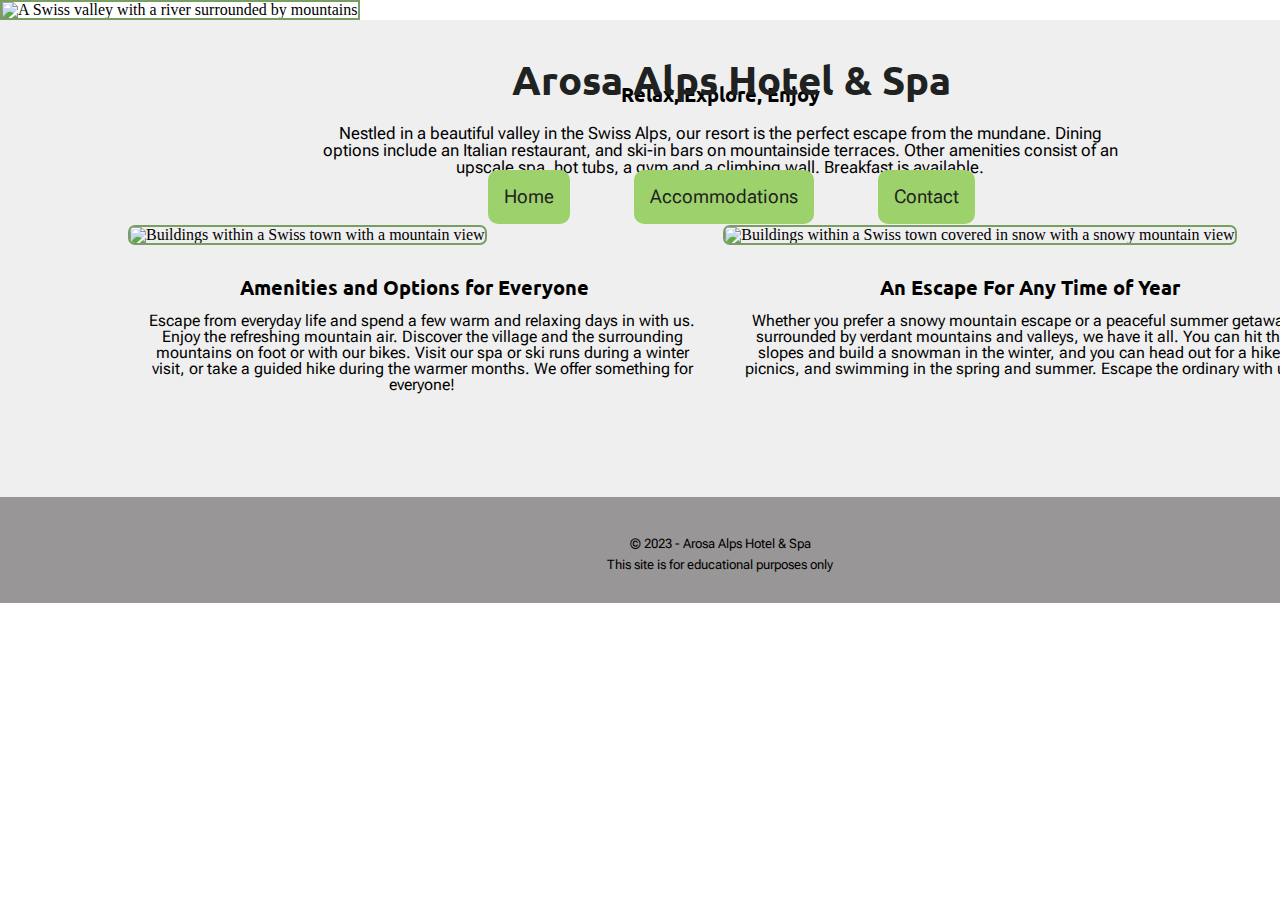
==== index.html @ 940017a4 "Added completed files" ====
<!DOCTYPE html>
<html lang="en">
    <head>
        <meta charset="UTF-8">
        <meta name="author" content="Olivia Parker">
        <meta name="description" content="Nestled in a beautiful valley in the Swiss Alps, our resort is the perfect escape to enjoy ski-in bars on the mountainside, a climbing wall, an upscale spa and more!">
        <title>Arosa Alps Hotel & Spa</title>

        <!-- FAVICON -->
        <link rel="shortcut icon" href="images/favicon.ico" type="image/x-icon">
        <link rel="icon" href="images/favicon.ico" type="image/x-icon">

        <!-- FONTS -->
        <link rel="preconnect" href="https://fonts.googleapis.com">
        <link rel="preconnect" href="https://fonts.gstatic.com" crossorigin>
        <link href="https://fonts.googleapis.com/css2?family=Bebas+Neue&family=Libre+Franklin:ital,wght@0,100..900;1,100..900&family=Seymour+One&family=Ubuntu:ital,wght@0,300;0,400;0,500;0,700;1,300;1,400;1,500;1,700&display=swap" rel="stylesheet">

        <link rel="preconnect" href="https://fonts.googleapis.com">
        <link rel="preconnect" href="https://fonts.gstatic.com" crossorigin>
        <link href="https://fonts.googleapis.com/css2?family=Roboto+Flex:opsz,wght@8..144,100..1000&family=Ubuntu:ital,wght@0,300;0,400;0,500;0,700;1,300;1,400;1,500;1,700&display=swap" rel="stylesheet">


        <link rel="stylesheet" href="styles.css">
    </head>

    <header>
        <img src="images/swiss-valley.jpg" alt="A Swiss valley with a river surrounded by mountains" height="560" width="1440">
        
        <h1><a href="#">Arosa Alps Hotel & Spa</a></h1>

        <nav>
            <ul>
                <li><a href="#">Home</a></li>
                <li><a href="#">Accommodations</a></li>
                <li><a href="contact.html">Contact</a></li>
            </ul>
        </nav>

    </header>

    <main>
        <h2>Relax, Explore, Enjoy</h2>
        <p>Nestled in a beautiful valley in the Swiss Alps, our resort is the perfect escape from the mundane. Dining options include an Italian restaurant, and ski-in bars on mountainside terraces. Other amenities consist of an upscale spa, hot tubs, a gym and a climbing wall. Breakfast is available.</p>

        <div id="info">
            <section id="content-1">
                <img src="images/swiss-chalet.jpg" alt="Buildings within a Swiss town with a mountain view" width="590" height="360">

                <h3>Amenities and Options for Everyone</h3>
                <p>Escape from everyday life and spend a few warm and relaxing days in with us. Enjoy the refreshing mountain air. Discover the village and the surrounding mountains on foot or with our bikes. Visit our spa or ski runs during a winter visit, or take a guided hike during the warmer months. We offer something for everyone!</p>
            </section>

            <section id="content-2">
                <img src="images/snowy-chalet.jpg" alt="Buildings within a Swiss town covered in snow with a snowy mountain view" width="590" height="360">

                <h3>An Escape For Any Time of Year</h3>
                <p>Whether you prefer a snowy mountain escape or a peaceful summer getaway surrounded by verdant mountains and valleys, we have it all. You can hit the slopes and build a snowman in the winter, and you can head out for a hike, picnics, and swimming in the spring and summer. Escape the ordinary with us!</p>
            </section>
        </div>
    </main>

    <footer>
        <p>&copy; 2023 - Arosa Alps Hotel & Spa</p>
        <p>This site is for educational purposes only</p>
    </footer>
</html>
---- styles.css ----
/* OBFUSCATED BY CSSOBFUSCATOR.COM at 2024/12/01 04:25:55 */
body,html{margin-left:0;}body,html{margin-bottom:0;}html,body{margin-right:0;}body,html{margin-top:0;}body,html{padding-left:0;}body,html{padding-bottom:0;}body,html{padding-right:0;}html,body{padding-top:0;}html{border-left-width:0;}html{border-bottom-width:0;}html{border-right-width:0;}html{border-top-width:0;}html{border-left-style:none;}html{border-bottom-style:none;}html{border-right-style:none;}html{border-top-style:none;}html{border-left-color:currentColor;}html{border-bottom-color:currentColor;}html{border-right-color:currentColor;}html{border-top-color:currentColor;}html{border-image:none;}html{font-size:100%;}html{font:inherit;}body,html{vertical-align:baseline;}#content-1 img{margin-left:8rem;}blockquote:before{content:"";}body{border-left-width:0;}body{border-bottom-width:0;}body{border-right-width:0;}body{border-top-width:0;}body{border-left-style:none;}body{border-bottom-style:none;}body{border-right-style:none;}body{border-top-style:none;}body{border-left-color:currentColor;}body{border-bottom-color:currentColor;}body{border-right-color:currentColor;}body{border-top-color:currentColor;}body{border-image:none;}#content-1 img{margin-bottom:1rem;}body{font-size:100%;}body{font:inherit;}div,span{margin-left:0;}span,div{margin-bottom:0;}applet,#content-1 img,span,div{margin-right:0;}div,span{margin-top:0;}div,span{padding-left:0;}span,div{padding-bottom:0;}div,span{padding-right:0;}span,div{padding-top:0;}div{border-left-width:0;}div{border-bottom-width:0;}blockquote:before{content:none;}div{border-right-width:0;}div{border-top-width:0;}div{border-left-style:none;}div{border-bottom-style:none;}div{border-right-style:none;}div{border-top-style:none;}div{border-left-color:currentColor;}div{border-bottom-color:currentColor;}div{border-right-color:currentColor;}div{border-top-color:currentColor;}div{border-image:none;}div{font-size:100%;}div{font:inherit;}span,div{vertical-align:baseline;}span{border-left-width:0;}span{border-bottom-width:0;}span{border-right-width:0;}[class~=required]::after{content:" * ";}span{border-top-width:0;}span{border-left-style:none;}span{border-bottom-style:none;}span{border-right-style:none;}blockquote:after{content:"";}span{border-top-style:none;}span{border-left-color:currentColor;}span{border-bottom-color:currentColor;}span{border-right-color:currentColor;}span{border-top-color:currentColor;}span{border-image:none;}span{font-size:100%;}blockquote:after{content:none;}span{font:inherit;}applet,input[type="radio"],iframe,object{margin-left:0;}applet,object{margin-bottom:0;}applet,object{margin-top:0;}applet,object{padding-left:0;}applet,object{padding-bottom:0;}[class~=required]::after{color:red;}[class~=required]::after{font-size:.166666667in;}object,applet{padding-right:0;}applet,object{padding-top:0;}applet{border-left-width:0;}applet{border-bottom-width:0;}applet{border-right-width:0;}applet{border-top-width:0;}applet{border-left-style:none;}applet{border-bottom-style:none;}applet{border-right-style:none;}applet{border-top-style:none;}applet{border-left-color:currentColor;}applet{border-bottom-color:currentColor;}applet{border-right-color:currentColor;}applet{border-top-color:currentColor;}applet{border-image:none;}applet{font-size:100%;}applet{font:inherit;}input:focus{background-color:var(--lt-yellow);}applet,object{vertical-align:baseline;}iframe,object{margin-right:0;}object{border-left-width:0;}object{border-bottom-width:0;}object{border-right-width:0;}object{border-top-width:0;}object{border-left-style:none;}object{border-bottom-style:none;}object{border-right-style:none;}object{border-top-style:none;}object{border-left-color:currentColor;}object{border-bottom-color:currentColor;}object{border-right-color:currentColor;}object{border-top-color:currentColor;}object{border-image:none;}object{font-size:100%;}object{font:inherit;}#info{display:grid;}h1,iframe{margin-bottom:0;}h1,iframe{margin-top:0;}input[type="radio"]{margin-bottom:2rem;}h1,iframe{padding-left:0;}h1,iframe{padding-bottom:0;}#content-1 img{margin-top:3rem;}h1,iframe{padding-right:0;}iframe,h1{padding-top:0;}iframe{border-left-width:0;}iframe{border-bottom-width:0;}iframe{border-right-width:0;}iframe{border-top-width:0;}nav li a{font-family:var(--font-reg);}iframe{border-left-style:none;}iframe{border-bottom-style:none;}iframe{border-right-style:none;}iframe{border-top-style:none;}iframe{border-left-color:currentColor;}iframe{border-bottom-color:currentColor;}iframe{border-right-color:currentColor;}#content-1 img{border-radius:.4375pc;}iframe{border-top-color:currentColor;}iframe{border-image:none;}iframe{font-size:100%;}iframe{font:inherit;}h1,iframe{vertical-align:baseline;}h1,h2{margin-left:0;}q:before{content:"";}h2,input[type="radio"],h3,h1{margin-right:0;}h1{border-left-width:0;}h1{border-bottom-width:0;}:root{--lt-green:#9cd16b;}h1{border-right-width:0;}h1{border-top-width:0;}h1{border-left-style:none;}h1{border-bottom-style:none;}h1{border-right-style:none;}h1{border-top-style:none;}h1{border-left-color:currentColor;}h1{border-bottom-color:currentColor;}h1{border-right-color:currentColor;}h1{border-top-color:currentColor;}h1{border-image:none;}h1{font-size:100%;}h1{font:inherit;}q:before{content:none;}h3,h2{margin-bottom:0;}h3,h2{margin-top:0;}h2,h3{padding-left:0;}h2,h3{padding-bottom:0;}h2,h3{padding-right:0;}h2,h3{padding-top:0;}h2{border-left-width:0;}h2{border-bottom-width:0;}h2{border-right-width:0;}h2{border-top-width:0;}h2{border-left-style:none;}q:after{content:"";}h2{border-bottom-style:none;}h2{border-right-style:none;}:root{--dk-green:#789e62;}h2{border-top-style:none;}h2{border-left-color:currentColor;}h2{border-bottom-color:currentColor;}h2{border-right-color:currentColor;}h2{border-top-color:currentColor;}input[type="radio"]{margin-top:.8rem;}#content-1 h3{font-family:var(--font-title);}h2{border-image:none;}#content-1 h3{margin-left:6.6rem;}h2{font-size:100%;}h2{font:inherit;}h3,h2{vertical-align:baseline;}h3,h4{margin-left:0;}h3{border-left-width:0;}h3{border-bottom-width:0;}h3{border-right-width:0;}h3{border-top-width:0;}#content-1 h3{margin-bottom:1rem;}h3{border-left-style:none;}h3{border-bottom-style:none;}h3{border-right-style:none;}h3{border-top-style:none;}h3{border-left-color:currentColor;}h3{border-bottom-color:currentColor;}h3{border-right-color:currentColor;}h3{border-top-color:currentColor;}h3{border-image:none;}h3{font-size:100%;}input[type="radio"]{position:relative;}h3{font:inherit;}h5,h4{margin-bottom:0;}h4,#content-1 h3,h5,h6{margin-right:0;}h4,h5{margin-top:0;}h5,h4{padding-left:0;}h4,h5{padding-bottom:0;}h5,h4{padding-right:0;}h4,h5{padding-top:0;}input[type="submit"]:hover{background-color:var(--dk-green);}h4{border-left-width:0;}h4{border-bottom-width:0;}h4{border-right-width:0;}h4{border-top-width:0;}h4{border-left-style:none;}h4{border-bottom-style:none;}h4{border-right-style:none;}h4{border-top-style:none;}h4{border-left-color:currentColor;}h4{border-bottom-color:currentColor;}h4{border-right-color:currentColor;}h4{border-top-color:currentColor;}h4{border-image:none;}h4{font-size:100%;}h4{font:inherit;}h5,h4{vertical-align:baseline;}h6,h5{margin-left:0;}h5{border-left-width:0;}h5{border-bottom-width:0;}h5{border-right-width:0;}h5{border-top-width:0;}h5{border-left-style:none;}h5{border-bottom-style:none;}h5{border-right-style:none;}h5{border-top-style:none;}h5{border-left-color:currentColor;}h5{border-bottom-color:currentColor;}h5{border-right-color:currentColor;}h5{border-top-color:currentColor;}h5{border-image:none;}h5{font-size:100%;}h5{font:inherit;}h6,p{margin-bottom:0;}p,h6{margin-top:0;}p,h6{padding-left:0;}input[type="radio"]{left:-6.5rem;}p,h6{padding-bottom:0;}q:after{content:none;}h6,p{padding-right:0;}p,h6{padding-top:0;}h6{border-left-width:0;}h6{border-bottom-width:0;}h6{border-right-width:0;}h6{border-top-width:0;}h6{border-left-style:none;}h6{border-bottom-style:none;}h6{border-right-style:none;}h6{border-top-style:none;}h6{border-left-color:currentColor;}h6{border-bottom-color:currentColor;}h6{border-right-color:currentColor;}h6{border-top-color:currentColor;}h6{border-image:none;}h6{font-size:100%;}h6{font:inherit;}h1 a{text-decoration:none;}h6,p{vertical-align:baseline;}blockquote,p{margin-left:0;}p,blockquote{margin-right:0;}p{border-left-width:0;}p{border-bottom-width:0;}p{border-right-width:0;}p{border-top-width:0;}p{border-left-style:none;}p{border-bottom-style:none;}p{border-right-style:none;}p{border-top-style:none;}p{border-left-color:currentColor;}p{border-bottom-color:currentColor;}h1 a{color:var(--black);}p{border-right-color:currentColor;}p{border-top-color:currentColor;}p{border-image:none;}p{font-size:100%;}:root{--dk-gray:#989696;}p{font:inherit;}pre,blockquote{margin-bottom:0;}input[type="radio"]{top:.5rem;}pre,blockquote{margin-top:0;}blockquote,pre{padding-left:0;}pre,blockquote{padding-bottom:0;}blockquote,pre{padding-right:0;}blockquote,pre{padding-top:0;}blockquote{border-left-width:0;}blockquote{border-bottom-width:0;}blockquote{border-right-width:0;}blockquote{border-top-width:0;}blockquote{border-left-style:none;}#content-1 h3{margin-top:1rem;}blockquote{border-bottom-style:none;}blockquote{border-right-style:none;}blockquote{border-top-style:none;}blockquote{border-left-color:currentColor;}blockquote{border-bottom-color:currentColor;}blockquote{border-right-color:currentColor;}blockquote{border-top-color:currentColor;}nav ul{position:absolute;}blockquote{border-image:none;}blockquote{font-size:100%;}blockquote{font:inherit;}pre,blockquote{vertical-align:baseline;}a,pre{margin-left:0;}a,pre{margin-right:0;}nav li a:hover{background-color:var(--dk-green);}nav li a{text-decoration:none;}pre{border-left-width:0;}pre{border-bottom-width:0;}pre{border-right-width:0;}pre{border-top-width:0;}pre{border-left-style:none;}pre{border-bottom-style:none;}pre{border-right-style:none;}pre{border-top-style:none;}pre{border-left-color:currentColor;}pre{border-bottom-color:currentColor;}pre{border-right-color:currentColor;}nav li a:hover{color:var(--lt-yellow);}pre{border-top-color:currentColor;}pre{border-image:none;}pre{font-size:100%;}pre{font:inherit;}abbr,a{margin-bottom:0;}abbr,a{margin-top:0;}abbr,a{padding-left:0;}abbr,a{padding-bottom:0;}a,abbr{padding-right:0;}abbr,a{padding-top:0;}a{border-left-width:0;}a{border-bottom-width:0;}a{border-right-width:0;}a{border-top-width:0;}a{border-left-style:none;}a{border-bottom-style:none;}a{border-right-style:none;}a{border-top-style:none;}a{border-left-color:currentColor;}a{border-bottom-color:currentColor;}nav ul{top:20%;}a{border-right-color:currentColor;}a{border-top-color:currentColor;}a{border-image:none;}a{font-size:100%;}#content-1 h3{font-size:.208333333in;}nav li a{font-size:.194444444in;}a{font:inherit;}#content-1 h3{font-weight:bold;}a,abbr{vertical-align:baseline;}abbr,acronym{margin-left:0;}abbr,acronym{margin-right:0;}abbr{border-left-width:0;}abbr{border-bottom-width:0;}abbr{border-right-width:0;}abbr{border-top-width:0;}abbr{border-left-style:none;}abbr{border-bottom-style:none;}abbr{border-right-style:none;}abbr{border-top-style:none;}abbr{border-left-color:currentColor;}abbr{border-bottom-color:currentColor;}abbr{border-right-color:currentColor;}abbr{border-top-color:currentColor;}abbr{border-image:none;}abbr{font-size:100%;}#content-1 h3{text-align:center;}abbr{font:inherit;}#info{grid-template-columns:auto auto;}input[type="radio"]{width:.3125in;}address,acronym{margin-bottom:0;}address,acronym{margin-top:0;}address,acronym{padding-left:0;}acronym,address{padding-bottom:0;}address,acronym{padding-right:0;}acronym,address{padding-top:0;}acronym{border-left-width:0;}acronym{border-bottom-width:0;}acronym{border-right-width:0;}acronym{border-top-width:0;}acronym{border-left-style:none;}acronym{border-bottom-style:none;}acronym{border-right-style:none;}acronym{border-top-style:none;}nav ul{list-style:none;}acronym{border-left-color:currentColor;}acronym{border-bottom-color:currentColor;}acronym{border-right-color:currentColor;}acronym{border-top-color:currentColor;}h1 a:hover{color:var(--dk-green);}nav ul{display:flex;}acronym{border-image:none;}acronym{font-size:100%;}acronym{font:inherit;}acronym,address{vertical-align:baseline;}address,big{margin-left:0;}address,big{margin-right:0;}address{border-left-width:0;}address{border-bottom-width:0;}input[type="radio"]{height:22.5pt;}address{border-right-width:0;}nav li a:hover{border-radius:.104166667in;}address{border-top-width:0;}address{border-left-style:none;}address{border-bottom-style:none;}address{border-right-style:none;}address{border-top-style:none;}address{border-left-color:currentColor;}:root{--black:#202221;}address{border-bottom-color:currentColor;}nav ul{margin-left:30.5rem;}address{border-right-color:currentColor;}address{border-top-color:currentColor;}address{border-image:none;}address{font-size:100%;}address{font:inherit;}cite,big{margin-bottom:0;}#content-1 p{font-family:var(--font-reg);}big,cite{margin-top:0;}big,cite{padding-left:0;}cite,big{padding-bottom:0;}big,cite{padding-right:0;}cite,big{padding-top:0;}big{border-left-width:0;}big{border-bottom-width:0;}big{border-right-width:0;}big{border-top-width:0;}big{border-left-style:none;}big{border-bottom-style:none;}big{border-right-style:none;}big{border-top-style:none;}big{border-left-color:currentColor;}big{border-bottom-color:currentColor;}big{border-right-color:currentColor;}:root{--lt-yellow:#efefef;}big{border-top-color:currentColor;}big{border-image:none;}big{font-size:100%;}big{font:inherit;}cite,big{vertical-align:baseline;}cite,code{margin-left:0;}cite,code{margin-right:0;}input[type="submit"]:hover{border-left-width:1.875pt;}cite{border-left-width:0;}nav li a:hover{padding-left:1rem;}cite{border-bottom-width:0;}cite{border-right-width:0;}cite{border-top-width:0;}cite{border-left-style:none;}cite{border-bottom-style:none;}cite{border-right-style:none;}cite{border-top-style:none;}#content-1 p{align-content:center;}cite{border-left-color:currentColor;}cite{border-bottom-color:currentColor;}cite{border-right-color:currentColor;}cite{border-top-color:currentColor;}cite{border-image:none;}cite{font-size:100%;}cite{font:inherit;}code,del{margin-bottom:0;}label [name="contact-method"]{margin-left:2rem;}code,del{margin-top:0;}del,code{padding-left:0;}del,code{padding-bottom:0;}del,code{padding-right:0;}code,del{padding-top:0;}code{border-left-width:0;}code{border-bottom-width:0;}code{border-right-width:0;}code{border-top-width:0;}nav li a:hover{padding-bottom:1rem;}code{border-left-style:none;}code{border-bottom-style:none;}code{border-right-style:none;}code{border-top-style:none;}code{border-left-color:currentColor;}code{border-bottom-color:currentColor;}code{border-right-color:currentColor;}code{border-top-color:currentColor;}code{border-image:none;}nav ul{margin-bottom:2rem;}code{font-size:100%;}code{font:inherit;}code,del{vertical-align:baseline;}del,dfn{margin-left:0;}nav ul{margin-right:2rem;}dfn,del{margin-right:0;}nav ul{margin-top:.5rem;}del{border-left-width:0;}del{border-bottom-width:0;}:root{--dk-purple:#9182ac;}del{border-right-width:0;}del{border-top-width:0;}del{border-left-style:none;}del{border-bottom-style:none;}del{border-right-style:none;}del{border-top-style:none;}del{border-left-color:currentColor;}del{border-bottom-color:currentColor;}del{border-right-color:currentColor;}del{border-top-color:currentColor;}del{border-image:none;}del{font-size:100%;}del{font:inherit;}dfn,em{margin-bottom:0;}dfn,em{margin-top:0;}em,dfn{padding-left:0;}dfn,em{padding-bottom:0;}dfn,em{padding-right:0;}dfn,em{padding-top:0;}dfn{border-left-width:0;}dfn{border-bottom-width:0;}dfn{border-right-width:0;}dfn{border-top-width:0;}dfn{border-left-style:none;}nav li a{color:var(--black);}dfn{border-bottom-style:none;}input[type="submit"]:hover{border-bottom-width:1.875pt;}dfn{border-right-style:none;}dfn{border-top-style:none;}dfn{border-left-color:currentColor;}dfn{border-bottom-color:currentColor;}dfn{border-right-color:currentColor;}dfn{border-top-color:currentColor;}dfn{border-image:none;}nav ul{gap:4rem;}dfn{font-size:100%;}dfn{font:inherit;}label [name="contact-method"]{margin-bottom:2rem;}em,dfn{vertical-align:baseline;}em,img{margin-left:0;}img,#content-1 p,em,ins{margin-right:0;}nav ul{text-align:center;}input[type="submit"]:hover{border-right-width:1.875pt;}em{border-left-width:0;}em{border-bottom-width:0;}em{border-right-width:0;}em{border-top-width:0;}em{border-left-style:none;}em{border-bottom-style:none;}em{border-right-style:none;}#content-1 p{margin-left:7.6rem;}em{border-top-style:none;}em{border-left-color:currentColor;}em{border-bottom-color:currentColor;}em{border-right-color:currentColor;}#content-1 p{margin-bottom:6.5rem;}em{border-top-color:currentColor;}em{border-image:none;}em{font-size:100%;}em{font:inherit;}nav ul{justify-content:center;}img,ins{margin-bottom:0;}#content-1 p,img,ins,kbd{margin-top:0;}img,ins{padding-left:0;}img,ins{padding-bottom:0;}img,ins{padding-right:0;}img,ins{padding-top:0;}img{border-left-width:0;}img{border-bottom-width:0;}nav li a{background-color:var(--lt-green);}img{border-right-width:0;}img{border-top-width:0;}img{border-left-style:none;}img{border-bottom-style:none;}img{border-right-style:none;}img{border-top-style:none;}img{border-left-color:currentColor;}img{border-bottom-color:currentColor;}img{border-right-color:currentColor;}img{border-top-color:currentColor;}img{border-image:none;}img{font-size:100%;}img{font:inherit;}input[type="submit"]:hover{border-top-width:1.875pt;}img,ins{vertical-align:baseline;}ins,kbd{margin-left:0;}:root{--white:#fff;}label [name="contact-method"]{margin-right:2rem;}:root{--font-title:"Ubuntu",sans-serif,futura;}ins{border-left-width:0;}ins{border-bottom-width:0;}ins{border-right-width:0;}ins{border-top-width:0;}ins{border-left-style:none;}ins{border-bottom-style:none;}ins{border-right-style:none;}ins{border-top-style:none;}ins{border-left-color:currentColor;}label [name="contact-method"]{margin-top:2rem;}ins{border-bottom-color:currentColor;}ins{border-right-color:currentColor;}ins{border-top-color:currentColor;}ins{border-image:none;}ins{font-size:100%;}ins{font:inherit;}kbd,q{margin-bottom:0;}q,kbd{margin-right:0;}kbd,q{padding-left:0;}q,s,#content-1 p,kbd{padding-bottom:0;}kbd,q{padding-right:0;}s,q,#content-1 p,kbd{padding-top:0;}kbd{border-left-width:0;}kbd{border-bottom-width:0;}kbd{border-right-width:0;}kbd{border-top-width:0;}kbd{border-left-style:none;}nav li a{border-radius:.625pc;}kbd{border-bottom-style:none;}kbd{border-right-style:none;}kbd{border-top-style:none;}kbd{border-left-color:currentColor;}#content-1 p{padding-left:1rem;}kbd{border-bottom-color:currentColor;}kbd{border-right-color:currentColor;}kbd{border-top-color:currentColor;}kbd{border-image:none;}kbd{font-size:100%;}kbd{font:inherit;}q,kbd{vertical-align:baseline;}s,samp,q,#content-2 img{margin-left:0;}#content-1 p,nav li a:hover{padding-right:1rem;}q,s{margin-top:0;}q{border-left-width:0;}q{border-bottom-width:0;}q{border-right-width:0;}q{border-top-width:0;}#info{grid-template-rows:auto auto auto;}q{border-left-style:none;}q{border-bottom-style:none;}q{border-right-style:none;}q{border-top-style:none;}q{border-left-color:currentColor;}q{border-bottom-color:currentColor;}q{border-right-color:currentColor;}q{border-top-color:currentColor;}#content-1 p{font-size:.166666667in;}q{border-image:none;}q{font-size:100%;}q{font:inherit;}samp,s{margin-bottom:0;}s,samp{margin-right:0;}input[type="submit"]:hover{border-left-style:solid;}s,samp{padding-left:0;}samp,s{padding-right:0;}#content-2 img{margin-bottom:1rem;}s{border-left-width:0;}s{border-bottom-width:0;}footer p{font-family:var(--font-reg);}s{border-right-width:0;}s{border-top-width:0;}s{border-left-style:none;}s{border-bottom-style:none;}s{border-right-style:none;}s{border-top-style:none;}s{border-left-color:currentColor;}s{border-bottom-color:currentColor;}s{border-right-color:currentColor;}s{border-top-color:currentColor;}s{border-image:none;}s{font-size:100%;}s{font:inherit;}samp,s{vertical-align:baseline;}input[type="submit"]:hover{border-bottom-style:solid;}:root{--font-reg:"Roboto Flex",sans-serif,arial;}small,samp{margin-top:0;}small,samp{padding-bottom:0;}footer p{font-size:.138888889in;}small,samp{padding-top:0;}samp{border-left-width:0;}samp{border-bottom-width:0;}samp{border-right-width:0;}samp{border-top-width:0;}samp{border-left-style:none;}samp{border-bottom-style:none;}samp{border-right-style:none;}samp{border-top-style:none;}samp{border-left-color:currentColor;}samp{border-bottom-color:currentColor;}footer p{margin-top:.5rem;}form label,small,strong,strike{margin-left:0;}samp{border-right-color:currentColor;}samp{border-top-color:currentColor;}samp{border-image:none;}samp{font-size:100%;}samp{font:inherit;}#content-2 img{margin-right:6.5rem;}form label{margin-bottom:-1rem;}small,strike{margin-bottom:0;}small,strike{margin-right:0;}#content-2 img{margin-top:3rem;}small,strike{padding-left:0;}strike,small{padding-right:0;}small{border-left-width:0;}small{border-bottom-width:0;}small{border-right-width:0;}small{border-top-width:0;}small{border-left-style:none;}small{border-bottom-style:none;}small{border-right-style:none;}small{border-top-style:none;}small{border-left-color:currentColor;}small{border-bottom-color:currentColor;}small{border-right-color:currentColor;}small{border-top-color:currentColor;}small{border-image:none;}small{font-size:100%;}small{font:inherit;}strike,small{vertical-align:baseline;}strong,strike{margin-top:0;}strong,strike{padding-bottom:0;}strong,strike{padding-top:0;}[class~=ubuntu-light]{font-family:"Ubuntu",sans-serif;}strike{border-left-width:0;}strike{border-bottom-width:0;}strike{border-right-width:0;}#content-2 img{border-radius:7px;}strike{border-top-width:0;}strike{border-left-style:none;}strike{border-bottom-style:none;}strike{border-right-style:none;}strike{border-top-style:none;}strike{border-left-color:currentColor;}strike{border-bottom-color:currentColor;}strike{border-right-color:currentColor;}nav li a{padding-left:1rem;}strike{border-top-color:currentColor;}strike{border-image:none;}strike{font-size:100%;}strike{font:inherit;}strong,sub{margin-bottom:0;}strong,sup,form label,sub{margin-right:0;}sub,strong{padding-left:0;}strong,sub{padding-right:0;}nav li a{padding-bottom:1rem;}strong{border-left-width:0;}strong{border-bottom-width:0;}strong{border-right-width:0;}strong{border-top-width:0;}strong{border-left-style:none;}strong{border-bottom-style:none;}#content-2 h3{font-family:var(--font-title);}input[id="comments"]{padding-bottom:3.5rem;}strong{border-right-style:none;}strong{border-top-style:none;}strong{border-left-color:currentColor;}strong{border-bottom-color:currentColor;}strong{border-right-color:currentColor;}strong{border-top-color:currentColor;}strong{border-image:none;}strong{font-size:100%;}strong{font:inherit;}sub,strong{vertical-align:baseline;}sub,tt,sup,#content-2 h3{margin-left:0;}sub,sup{margin-top:0;}sup,sub{padding-bottom:0;}sup,sub{padding-top:0;}sub{border-left-width:0;}sub{border-bottom-width:0;}sub{border-right-width:0;}sub{border-top-width:0;}sub{border-left-style:none;}sub{border-bottom-style:none;}sub{border-right-style:none;}sub{border-top-style:none;}sub{border-left-color:currentColor;}sub{border-bottom-color:currentColor;}sub{border-right-color:currentColor;}sub{border-top-color:currentColor;}sub{border-image:none;}sub{font-size:100%;}form label{margin-top:.5rem;}sub{font:inherit;}input[type="submit"]{padding-left:1.3rem;}input[type="submit"]:hover{border-right-style:solid;}input[type="submit"]{padding-bottom:1.3rem;}sup,tt{margin-bottom:0;}[class~=ubuntu-light]{font-weight:300;}tt,sup{padding-left:0;}#content-2 h3{margin-bottom:1rem;}tt,sup{padding-right:0;}sup{border-left-width:0;}sup{border-bottom-width:0;}sup{border-right-width:0;}sup{border-top-width:0;}sup{border-left-style:none;}sup{border-bottom-style:none;}sup{border-right-style:none;}sup{border-top-style:none;}sup{border-left-color:currentColor;}input[type="submit"]{padding-right:1.3rem;}sup{border-bottom-color:currentColor;}sup{border-right-color:currentColor;}sup{border-top-color:currentColor;}sup{border-image:none;}#content-2 h3{margin-right:6.5rem;}sup{font-size:100%;}sup{font:inherit;}sup,tt{vertical-align:baseline;}#content-2 h3{margin-top:1rem;}var,tt{margin-right:0;}var,tt{margin-top:0;}var,tt{padding-bottom:0;}tt,var{padding-top:0;}tt{border-left-width:0;}tt{border-bottom-width:0;}tt{border-right-width:0;}tt{border-top-width:0;}tt{border-left-style:none;}tt{border-bottom-style:none;}tt{border-right-style:none;}tt{border-top-style:none;}tt{border-left-color:currentColor;}tt{border-bottom-color:currentColor;}tt{border-right-color:currentColor;}tt{border-top-color:currentColor;}tt{border-image:none;}tt{font-size:100%;}tt{font:inherit;}input[type="submit"]{padding-top:1.3rem;}[class~=ubuntu-light]{font-style:normal;}b,var{margin-left:0;}var,b{margin-bottom:0;}b,var{padding-left:0;}var,b{padding-right:0;}var{border-left-width:0;}var{border-bottom-width:0;}var{border-right-width:0;}var{border-top-width:0;}var{border-left-style:none;}var{border-bottom-style:none;}var{border-right-style:none;}input[type="submit"]:hover{border-top-style:solid;}var{border-top-style:none;}var{border-left-color:currentColor;}var{border-bottom-color:currentColor;}var{border-right-color:currentColor;}var{border-top-color:currentColor;}var{border-image:none;}var{font-size:100%;}var{font:inherit;}var,b{vertical-align:baseline;}form label,input[type="submit"]{font-family:var(--font-title);}u,b{margin-right:0;}u,b{margin-top:0;}b,u{padding-bottom:0;}nav li a{padding-right:1rem;}b,u{padding-top:0;}b{border-left-width:0;}b{border-bottom-width:0;}b{border-right-width:0;}input[type="submit"]{text-align:center;}b{border-top-width:0;}b{border-left-style:none;}form input{border-left-width:.020833333in;}b{border-bottom-style:none;}b{border-right-style:none;}b{border-top-style:none;}b{border-left-color:currentColor;}b{border-bottom-color:currentColor;}b{border-right-color:currentColor;}b{border-top-color:currentColor;}b{border-image:none;}b{font-size:100%;}b{font:inherit;}i,u{margin-left:0;}i,u{margin-bottom:0;}u,i{padding-left:0;}i,u{padding-right:0;}[class~=ubuntu-regular]{font-family:"Ubuntu",sans-serif;}u{border-left-width:0;}u{border-bottom-width:0;}u{border-right-width:0;}u{border-top-width:0;}u{border-left-style:none;}u{border-bottom-style:none;}u{border-right-style:none;}u{border-top-style:none;}u{border-left-color:currentColor;}u{border-bottom-color:currentColor;}u{border-right-color:currentColor;}u{border-top-color:currentColor;}form input{border-bottom-width:.020833333in;}u{border-image:none;}u{font-size:100%;}u{font:inherit;}i,u{vertical-align:baseline;}i,center{margin-right:0;}center,i{margin-top:0;}i,center{padding-bottom:0;}center,i{padding-top:0;}i{border-left-width:0;}i{border-bottom-width:0;}i{border-right-width:0;}i{border-top-width:0;}i{border-left-style:none;}i{border-bottom-style:none;}i{border-right-style:none;}i{border-top-style:none;}i{border-left-color:currentColor;}i{border-bottom-color:currentColor;}i{border-right-color:currentColor;}i{border-top-color:currentColor;}i{border-image:none;}#content-2 h3{font-size:20px;}i{font-size:100%;}i{font:inherit;}center,dl{margin-left:0;}center,dl{margin-bottom:0;}#content-2 h3{font-weight:bold;}center,dl{padding-left:0;}center,dl{padding-right:0;}[class~=ubuntu-regular]{font-weight:400;}center{border-left-width:0;}center{border-bottom-width:0;}center{border-right-width:0;}center{border-top-width:0;}form input{border-right-width:.020833333in;}center{border-left-style:none;}center{border-bottom-style:none;}center{border-right-style:none;}center{border-top-style:none;}center{border-left-color:currentColor;}center{border-bottom-color:currentColor;}center{border-right-color:currentColor;}center{border-top-color:currentColor;}center{border-image:none;}center{font-size:100%;}center{font:inherit;}dl,center{vertical-align:baseline;}dl,dt{margin-right:0;}input[type="submit"]{font-size:1pc;}dt,dl{margin-top:0;}#content-2 h3{text-align:center;}dt,dl{padding-bottom:0;}dt,dl{padding-top:0;}dl{border-left-width:0;}dl{border-bottom-width:0;}dl{border-right-width:0;}dl{border-top-width:0;}dl{border-left-style:none;}dl{border-bottom-style:none;}dl{border-right-style:none;}dl{border-top-style:none;}dl{border-left-color:currentColor;}dl{border-bottom-color:currentColor;}dl{border-right-color:currentColor;}dl{border-top-color:currentColor;}dl{border-image:none;}dl{font-size:100%;}form input{border-top-width:.020833333in;}dl{font:inherit;}#content-2 p,dd,dt,ol{margin-left:0;}dt,dd{margin-bottom:0;}dd,dt{padding-left:0;}dd,dt{padding-right:0;}dt{border-left-width:0;}dt{border-bottom-width:0;}dt{border-right-width:0;}dt{border-top-width:0;}dt{border-left-style:none;}dt{border-bottom-style:none;}dt{border-right-style:none;}dt{border-top-style:none;}dt{border-left-color:currentColor;}dt{border-bottom-color:currentColor;}dt{border-right-color:currentColor;}dt{border-top-color:currentColor;}dt{border-image:none;}dt{font-size:100%;}dt{font:inherit;}dt,dd{vertical-align:baseline;}ol,dd{margin-right:0;}dd,ol{margin-top:0;}#content-2 p{font-family:var(--font-reg);}ol,dd{padding-bottom:0;}#content-2 p{font-size:.166666667in;}[class~=ubuntu-regular]{font-style:normal;}ol,dd{padding-top:0;}dd{border-left-width:0;}dd{border-bottom-width:0;}dd{border-right-width:0;}dd{border-top-width:0;}dd{border-left-style:none;}dd{border-bottom-style:none;}dd{border-right-style:none;}dd{border-top-style:none;}dd{border-left-color:currentColor;}dd{border-bottom-color:currentColor;}#content-2 p{align-content:center;}dd{border-right-color:currentColor;}dd{border-top-color:currentColor;}dd{border-image:none;}dd{font-size:100%;}dd{font:inherit;}[class~=ubuntu-medium]{font-family:"Ubuntu",sans-serif;}ol,ul{margin-bottom:0;}ol,ul{padding-left:0;}ul,ol{padding-right:0;}ol{border-left-width:0;}ol{border-bottom-width:0;}form input{border-left-style:solid;}ol{border-right-width:0;}ol{border-top-width:0;}ol{border-left-style:none;}#content-2 p{margin-bottom:6.5rem;}ol{border-bottom-style:none;}ol{border-right-style:none;}ol{border-top-style:none;}ol{border-left-color:currentColor;}ol{border-bottom-color:currentColor;}ol{border-right-color:currentColor;}ol{border-top-color:currentColor;}ol{border-image:none;}ol{font-size:100%;}ol{font:inherit;}ol,ul{vertical-align:baseline;}ul,li{margin-left:0;}li,ul{margin-right:0;}li,#content-2 p,fieldset,ul{margin-top:0;}ul,li{padding-bottom:0;}ul,li{padding-top:0;}ul{border-left-width:0;}ul{border-bottom-width:0;}ul{border-right-width:0;}ul{border-top-width:0;}ul{border-left-style:none;}ul{border-bottom-style:none;}ul{border-right-style:none;}ul{border-top-style:none;}ul{border-left-color:currentColor;}ul{border-bottom-color:currentColor;}ul{border-right-color:currentColor;}ul{border-top-color:currentColor;}ul{border-image:none;}ul{font-size:100%;}ul{font:inherit;}fieldset,li{margin-bottom:0;}#content-2 p{margin-right:7.5rem;}fieldset,li{padding-left:0;}fieldset,li{padding-right:0;}li{border-left-width:0;}li{border-bottom-width:0;}li{border-right-width:0;}li{border-top-width:0;}li{border-left-style:none;}li{border-bottom-style:none;}li{border-right-style:none;}li{border-top-style:none;}#content-2 p{padding-left:1rem;}li{border-left-color:currentColor;}li{border-bottom-color:currentColor;}li{border-right-color:currentColor;}#info{justify-content:center;}li{border-top-color:currentColor;}li{border-image:none;}li{font-size:100%;}li{font:inherit;}fieldset,li{vertical-align:baseline;}fieldset,form{margin-left:0;}form,fieldset{margin-right:0;}form,fieldset{padding-bottom:0;}fieldset,form{padding-top:0;}fieldset{border-left-width:0;}fieldset{border-bottom-width:0;}fieldset{border-right-width:0;}nav li a:hover{padding-top:1rem;}fieldset{border-top-width:0;}fieldset{border-left-style:none;}fieldset{border-bottom-style:none;}fieldset{border-right-style:none;}fieldset{border-top-style:none;}fieldset{border-left-color:currentColor;}fieldset{border-bottom-color:currentColor;}fieldset{border-right-color:currentColor;}fieldset{border-top-color:currentColor;}fieldset{border-image:none;}fieldset{font-size:100%;}fieldset{font:inherit;}label,form{margin-bottom:0;}label,form{margin-top:0;}label,form{padding-left:0;}label,form{padding-right:0;}form{border-left-width:0;}form{border-bottom-width:0;}form input{border-bottom-style:solid;}form{border-right-width:0;}form{border-top-width:0;}form{border-left-style:none;}form{border-bottom-style:none;}form{border-right-style:none;}form{border-top-style:none;}form{border-left-color:currentColor;}form{border-bottom-color:currentColor;}form{border-right-color:currentColor;}form{border-top-color:currentColor;}form{border-image:none;}form{font-size:100%;}form{font:inherit;}label,form{vertical-align:baseline;}legend,label{margin-left:0;}label,legend{margin-right:0;}legend,#content-2 p,table,label{padding-bottom:0;}legend,label{padding-top:0;}label{border-left-width:0;}label{border-bottom-width:0;}label{border-right-width:0;}label{border-top-width:0;}label{border-left-style:none;}label{border-bottom-style:none;}input[type="submit"]{margin-top:0;}label{border-right-style:none;}label{border-top-style:none;}label{border-left-color:currentColor;}label{border-bottom-color:currentColor;}label{border-right-color:currentColor;}label{border-top-color:currentColor;}label{border-image:none;}label{font-size:100%;}label{font:inherit;}form input{border-right-style:solid;}table,legend{margin-bottom:0;}table,legend{margin-top:0;}legend,table{padding-left:0;}table,legend{padding-right:0;}legend{border-left-width:0;}legend{border-bottom-width:0;}form input{border-top-style:solid;}legend{border-right-width:0;}legend{border-top-width:0;}legend{border-left-style:none;}legend{border-bottom-style:none;}legend{border-right-style:none;}legend{border-top-style:none;}legend{border-left-color:currentColor;}legend{border-bottom-color:currentColor;}legend{border-right-color:currentColor;}legend{border-top-color:currentColor;}legend{border-image:none;}legend{font-size:100%;}legend{font:inherit;}legend,table{vertical-align:baseline;}caption,table{margin-left:0;}table,caption{margin-right:0;}caption,table{padding-top:0;}table{border-left-width:0;}table{border-bottom-width:0;}table{border-right-width:0;}form input{border-left-color:var(--dk-green);}table{border-top-width:0;}table{border-left-style:none;}table{border-bottom-style:none;}table{border-right-style:none;}[class~=ubuntu-medium]{font-weight:500;}table{border-top-style:none;}table{border-left-color:currentColor;}table{border-bottom-color:currentColor;}nav li a:focus{background-color:var(--dk-gray);}table{border-right-color:currentColor;}table{border-top-color:currentColor;}table{border-image:none;}table{font-size:100%;}table{font:inherit;}caption,tbody{margin-bottom:0;}caption,tbody{margin-top:0;}caption,tbody{padding-left:0;}tbody,caption{padding-bottom:0;}caption,tbody{padding-right:0;}caption{border-left-width:0;}form input{border-bottom-color:var(--dk-green);}caption{border-bottom-width:0;}caption{border-right-width:0;}caption{border-top-width:0;}caption{border-left-style:none;}caption{border-bottom-style:none;}caption{border-right-style:none;}caption{border-top-style:none;}caption{border-left-color:currentColor;}caption{border-bottom-color:currentColor;}caption{border-right-color:currentColor;}caption{border-top-color:currentColor;}caption{border-image:none;}caption{font-size:100%;}caption{font:inherit;}tbody,caption{vertical-align:baseline;}tfoot,tbody{margin-left:0;}[class~=ubuntu-medium]{font-style:normal;}tbody,tfoot{margin-right:0;}tfoot,tbody{padding-top:0;}tbody{border-left-width:0;}tbody{border-bottom-width:0;}tbody{border-right-width:0;}tbody{border-top-width:0;}tbody{border-left-style:none;}.ubuntu-bold{font-family:"Ubuntu",sans-serif;}tbody{border-bottom-style:none;}tbody{border-right-style:none;}tbody{border-top-style:none;}tbody{border-left-color:currentColor;}tbody{border-bottom-color:currentColor;}tbody{border-right-color:currentColor;}tbody{border-top-color:currentColor;}input[type="submit"]:hover{border-left-color:var(--dk-green);}tbody{border-image:none;}nav li a{padding-top:1rem;}tbody{font-size:100%;}tbody{font:inherit;}tfoot,thead{margin-bottom:0;}thead,tfoot{margin-top:0;}tfoot,thead{padding-left:0;}thead,tfoot{padding-bottom:0;}tfoot,thead{padding-right:0;}tfoot{border-left-width:0;}tfoot{border-bottom-width:0;}tfoot{border-right-width:0;}tfoot{border-top-width:0;}#content-2 p{padding-right:1rem;}tfoot{border-left-style:none;}tfoot{border-bottom-style:none;}tfoot{border-right-style:none;}tfoot{border-top-style:none;}tfoot{border-left-color:currentColor;}tfoot{border-bottom-color:currentColor;}tfoot{border-right-color:currentColor;}tfoot{border-top-color:currentColor;}tfoot{border-image:none;}.ubuntu-bold{font-weight:700;}tfoot{font-size:100%;}tfoot{font:inherit;}tfoot,thead{vertical-align:baseline;}thead,tr{margin-left:0;}thead,tr{margin-right:0;}input[type="submit"]{margin-bottom:6rem;}th,tr,td,thead{padding-top:0;}thead{border-left-width:0;}thead{border-bottom-width:0;}thead{border-right-width:0;}thead{border-top-width:0;}thead{border-left-style:none;}thead{border-bottom-style:none;}thead{border-right-style:none;}thead{border-top-style:none;}thead{border-left-color:currentColor;}thead{border-bottom-color:currentColor;}thead{border-right-color:currentColor;}thead{border-top-color:currentColor;}thead{border-image:none;}thead{font-size:100%;}thead{font:inherit;}th,tr{margin-bottom:0;}input[type="submit"]:hover{border-bottom-color:var(--dk-green);}th,tr{margin-top:0;}th,tr{padding-left:0;}tr,th{padding-bottom:0;}th,tr{padding-right:0;}tr{border-left-width:0;}tr{border-bottom-width:0;}tr{border-right-width:0;}tr{border-top-width:0;}tr{border-left-style:none;}tr{border-bottom-style:none;}tr{border-right-style:none;}tr{border-top-style:none;}tr{border-left-color:currentColor;}tr{border-bottom-color:currentColor;}tr{border-right-color:currentColor;}tr{border-top-color:currentColor;}tr{border-image:none;}tr{font-size:100%;}tr{font:inherit;}tr,th{vertical-align:baseline;}td,th{margin-left:0;}td,th{margin-right:0;}form input{border-right-color:var(--dk-green);}th{border-left-width:0;}th{border-bottom-width:0;}th{border-right-width:0;}th{border-top-width:0;}th{border-left-style:none;}th{border-bottom-style:none;}th{border-right-style:none;}th{border-top-style:none;}th{border-left-color:currentColor;}th{border-bottom-color:currentColor;}th{border-right-color:currentColor;}th{border-top-color:currentColor;}th{border-image:none;}th{font-size:100%;}th{font:inherit;}article,td{margin-bottom:0;}.ubuntu-bold{font-style:normal;}td,article{margin-top:0;}article,td{padding-left:0;}article,td{padding-bottom:0;}td,article{padding-right:0;}td{border-left-width:0;}td{border-bottom-width:0;}td{border-right-width:0;}td{border-top-width:0;}td{border-left-style:none;}td{border-bottom-style:none;}td{border-right-style:none;}td{border-top-style:none;}form input{border-top-color:var(--dk-green);}td{border-left-color:currentColor;}td{border-bottom-color:currentColor;}td{border-right-color:currentColor;}td{border-top-color:currentColor;}form input,td{border-image:none;}td{font-size:100%;}td{font:inherit;}article,td{vertical-align:baseline;}aside,article{margin-left:0;}input[type="submit"]{background-color:var(--lt-green);}article,aside{margin-right:0;}#content-2 p,canvas,article,aside{padding-top:0;}article{border-left-width:0;}article{border-bottom-width:0;}article{border-right-width:0;}article{border-top-width:0;}article{border-left-style:none;}article{border-bottom-style:none;}article{border-right-style:none;}article{border-top-style:none;}article{border-left-color:currentColor;}article{border-bottom-color:currentColor;}article{border-right-color:currentColor;}article{border-top-color:currentColor;}article{border-image:none;}article{font-size:100%;}article{font:inherit;}aside,embed,details,canvas{margin-bottom:0;}details,aside,embed,canvas{margin-top:0;}details,aside,canvas,embed{padding-left:0;}details,canvas,aside,embed{padding-bottom:0;}details,aside,embed,canvas{padding-right:0;}aside{border-left-width:0;}form input{padding-right:9rem;}aside{border-bottom-width:0;}aside{border-right-width:0;}aside{border-top-width:0;}aside{border-left-style:none;}aside{border-bottom-style:none;}aside{border-right-style:none;}aside{border-top-style:none;}aside{border-left-color:currentColor;}aside{border-bottom-color:currentColor;}aside{border-right-color:currentColor;}aside{border-top-color:currentColor;}aside{border-image:none;}aside{font-size:100%;}aside{font:inherit;}canvas,embed,aside,details{vertical-align:baseline;}details,figure,embed,canvas{margin-left:0;}details,canvas{margin-right:0;}canvas{border-left-width:0;}canvas{border-bottom-width:0;}canvas{border-right-width:0;}canvas{border-top-width:0;}canvas{border-left-style:none;}canvas{border-bottom-style:none;}canvas{border-right-style:none;}canvas{border-top-style:none;}canvas{border-left-color:currentColor;}canvas{border-bottom-color:currentColor;}canvas{border-right-color:currentColor;}canvas{border-top-color:currentColor;}canvas{border-image:none;}canvas{font-size:100%;}canvas{font:inherit;}details,embed{padding-top:0;}details{border-left-width:0;}details{border-bottom-width:0;}details{border-right-width:0;}details{border-top-width:0;}details{border-left-style:none;}details{border-bottom-style:none;}details{border-right-style:none;}details{border-top-style:none;}details{border-left-color:currentColor;}details{border-bottom-color:currentColor;}details{border-right-color:currentColor;}details{border-top-color:currentColor;}details{border-image:none;}details{font-size:100%;}details{font:inherit;}#form h2{text-align:center;}input[type="submit"]{border-left-width:.026041667in;}embed,figure{margin-right:0;}form input{padding-bottom:.5rem;}embed{border-left-width:0;}embed{border-bottom-width:0;}embed{border-right-width:0;}embed{border-top-width:0;}embed{border-left-style:none;}form input{padding-top:.3rem;}embed{border-bottom-style:none;}embed{border-right-style:none;}embed{border-top-style:none;}embed{border-left-color:currentColor;}embed{border-bottom-color:currentColor;}embed{border-right-color:currentColor;}embed{border-top-color:currentColor;}embed{border-image:none;}embed{font-size:100%;}embed{font:inherit;}figure,figcaption{margin-bottom:0;}input[type="submit"]{border-bottom-width:.026041667in;}figure,figcaption{margin-top:0;}figure,figcaption{padding-left:0;}figure,figcaption{padding-bottom:0;}figcaption,figure{padding-right:0;}figcaption,figure{padding-top:0;}figure{border-left-width:0;}figure{border-bottom-width:0;}figure{border-right-width:0;}input[type="submit"]:hover{border-right-color:var(--dk-green);}figure{border-top-width:0;}figure{border-left-style:none;}figure{border-bottom-style:none;}figure{border-right-style:none;}figure{border-top-style:none;}figure{border-left-color:currentColor;}nav li a:focus{color:var(--lt-yellow);}figure{border-bottom-color:currentColor;}figure{border-right-color:currentColor;}figure{border-top-color:currentColor;}figure{border-image:none;}figure{font-size:100%;}figure{font:inherit;}figcaption,figure{vertical-align:baseline;}figcaption,footer{margin-left:0;}footer,figcaption{margin-right:0;}figcaption{border-left-width:0;}input[type="submit"]{border-right-width:.026041667in;}figcaption{border-bottom-width:0;}figcaption{border-right-width:0;}figcaption{border-top-width:0;}figcaption{border-left-style:none;}figcaption{border-bottom-style:none;}figcaption{border-right-style:none;}figcaption{border-top-style:none;}figcaption{border-left-color:currentColor;}figcaption{border-bottom-color:currentColor;}figcaption{border-right-color:currentColor;}figcaption{border-top-color:currentColor;}figcaption{border-image:none;}figcaption{font-size:100%;}figcaption{font:inherit;}header,#form h2,hgroup,footer{margin-bottom:0;}header,footer{margin-top:0;}header,footer{padding-left:0;}header,footer{padding-bottom:0;}footer,header{padding-right:0;}header,footer{padding-top:0;}footer{border-left-width:0;}input[type="submit"]:hover{border-top-color:var(--dk-green);}footer{border-bottom-width:0;}footer{border-right-width:0;}footer{border-top-width:0;}footer{border-left-style:none;}[class~=roboto-flex-uniquifier]{font-family:"Roboto Flex",sans-serif;}input[type="submit"]:hover{border-image:none;}footer{border-bottom-style:none;}footer{border-right-style:none;}footer{border-top-style:none;}form input{margin-top:1.5rem;}[class~=roboto-flex-uniquifier]{font-weight:normal;}footer{border-left-color:currentColor;}footer{border-bottom-color:currentColor;}footer{border-right-color:currentColor;}footer{border-top-color:currentColor;}#form{margin-left:1.2rem;}footer{border-image:none;}#form h2{margin-left:6.4rem;}footer{font-size:100%;}form input{margin-bottom:1.5rem;}footer{font:inherit;}header,footer{vertical-align:baseline;}header,hgroup{margin-left:0;}header,menu,hgroup,#form h2{margin-right:0;}[class~=roboto-flex-uniquifier]{font-style:normal;}header{border-left-width:0;}header{border-bottom-width:0;}header{border-right-width:0;}header{border-top-width:0;}header{border-left-style:none;}header{border-bottom-style:none;}header{border-right-style:none;}header{border-top-style:none;}header{border-left-color:currentColor;}header{border-bottom-color:currentColor;}header{border-right-color:currentColor;}header{border-top-color:currentColor;}header{border-image:none;}header{font-size:100%;}header{font:inherit;}menu,#form h2,nav,hgroup{margin-top:0;}menu,hgroup{padding-left:0;}hgroup,menu{padding-bottom:0;}menu,hgroup{padding-right:0;}hgroup,menu{padding-top:0;}hgroup{border-left-width:0;}hgroup{border-bottom-width:0;}hgroup{border-right-width:0;}hgroup{border-top-width:0;}hgroup{border-left-style:none;}hgroup{border-bottom-style:none;}hgroup{border-right-style:none;}hgroup{border-top-style:none;}hgroup{border-left-color:currentColor;}hgroup{border-bottom-color:currentColor;}hgroup{border-right-color:currentColor;}hgroup{border-top-color:currentColor;}hgroup{border-image:none;}hgroup{font-size:100%;}hgroup{font:inherit;}hgroup,menu{vertical-align:baseline;}menu,nav{margin-left:0;}nav,menu{margin-bottom:0;}menu{border-left-width:0;}menu{border-bottom-width:0;}menu{border-right-width:0;}menu{border-top-width:0;}menu{border-left-style:none;}menu{border-bottom-style:none;}menu{border-right-style:none;}menu{border-top-style:none;}menu{border-left-color:currentColor;}#form h2{padding-bottom:1rem;}menu{border-bottom-color:currentColor;}menu{border-right-color:currentColor;}menu{border-top-color:currentColor;}menu{border-image:none;}menu{font-size:100%;}menu{font:inherit;}input[type="submit"]:hover{color:var(--lt-yellow);}output,nav{margin-right:0;}#form h2{padding-top:5rem;}nav,output{padding-left:0;}nav,output{padding-bottom:0;}nav,output{padding-right:0;}output,nav{padding-top:0;}nav{border-left-width:0;}nav{border-bottom-width:0;}nav{border-right-width:0;}nav{border-top-width:0;}[class~=roboto-flex-uniquifier]{font-variation-settings:"slnt" 0,"wdth" 100,"GRAD" 0,"XOPQ" 96,"XTRA" 468,"YOPQ" 79,"YTAS" 750,"YTDE" -203,"YTFI" 738,"YTLC" 514,"YTUC" 712;}nav{border-left-style:none;}nav{border-bottom-style:none;}nav{border-right-style:none;}nav{border-top-style:none;}nav{border-left-color:currentColor;}nav{border-bottom-color:currentColor;}nav{border-right-color:currentColor;}nav{border-top-color:currentColor;}nav{border-image:none;}nav{font-size:100%;}nav{font:inherit;}output,nav{vertical-align:baseline;}#form p{font-family:var(--font-reg);}output,ruby{margin-left:0;}ruby,output{margin-bottom:0;}form input{border-radius:.5pc;}ruby,output{margin-top:0;}#form p{margin-left:2rem;}output{border-left-width:0;}output{border-bottom-width:0;}output{border-right-width:0;}fieldset label{padding-left:2.5rem;}output{border-top-width:0;}output{border-left-style:none;}output{border-bottom-style:none;}output{border-right-style:none;}output{border-top-style:none;}output{border-left-color:currentColor;}output{border-bottom-color:currentColor;}output{border-right-color:currentColor;}output{border-top-color:currentColor;}output{border-image:none;}output{font-size:100%;}output{font:inherit;}ruby,section,summary,#form p{margin-right:0;}ruby,section{padding-left:0;}summary,section,fieldset label,ruby{padding-bottom:0;}section,ruby{padding-right:0;}section,ruby{padding-top:0;}ruby{border-left-width:0;}#form p{margin-bottom:1rem;}ruby{border-bottom-width:0;}ruby{border-right-width:0;}ruby{border-top-width:0;}ruby{border-left-style:none;}ruby{border-bottom-style:none;}ruby{border-right-style:none;}ruby{border-top-style:none;}ruby{border-left-color:currentColor;}ruby{border-bottom-color:currentColor;}ruby{border-right-color:currentColor;}ruby{border-top-color:currentColor;}ruby{border-image:none;}ruby{font-size:100%;}ruby{font:inherit;}section,ruby{vertical-align:baseline;}summary,section{margin-left:0;}summary,section{margin-bottom:0;}summary,section{margin-top:0;}section{border-left-width:0;}section{border-bottom-width:0;}section{border-right-width:0;}section{border-top-width:0;}section{border-left-style:none;}section{border-bottom-style:none;}section{border-right-style:none;}section{border-top-style:none;}section{border-left-color:currentColor;}section{border-bottom-color:currentColor;}section{border-right-color:currentColor;}section{border-top-color:currentColor;}#form p{margin-top:.3rem;}section{border-image:none;}section{font-size:100%;}section{font:inherit;}time,summary{padding-left:0;}time,summary{padding-right:0;}time,summary{padding-top:0;}summary{border-left-width:0;}summary{border-bottom-width:0;}summary{border-right-width:0;}summary{border-top-width:0;}summary{border-left-style:none;}summary{border-bottom-style:none;}summary{border-right-style:none;}summary{border-top-style:none;}summary{border-left-color:currentColor;}summary{border-bottom-color:currentColor;}summary{border-right-color:currentColor;}[class~=form]{display:grid;}summary{border-top-color:currentColor;}summary{border-image:none;}summary{font-size:100%;}summary{font:inherit;}summary,time{vertical-align:baseline;}mark,time{margin-left:0;}time,mark{margin-bottom:0;}time,mark{margin-right:0;}time,mark{margin-top:0;}[class~=form]{grid-template-columns:auto auto;}audio,mark,#form p,time{padding-bottom:0;}#form p{padding-left:20rem;}time{border-left-width:0;}time{border-bottom-width:0;}time{border-right-width:0;}time{border-top-width:0;}time{border-left-style:none;}time{border-bottom-style:none;}time{border-right-style:none;}time{border-top-style:none;}time{border-left-color:currentColor;}time{border-bottom-color:currentColor;}time{border-right-color:currentColor;}time{border-top-color:currentColor;}time{border-image:none;}time{font-size:100%;}time{font:inherit;}video,audio,mark{padding-left:0;}#form p,mark,audio,video{padding-right:0;}audio,mark,video,#form p{padding-top:0;}mark{border-left-width:0;}mark{border-bottom-width:0;}mark{border-right-width:0;}mark{border-top-width:0;}mark{border-left-style:none;}mark{border-bottom-style:none;}mark{border-right-style:none;}mark{border-top-style:none;}mark{border-left-color:currentColor;}mark{border-bottom-color:currentColor;}mark{border-right-color:currentColor;}mark{border-top-color:currentColor;}mark{border-image:none;}mark{font-size:100%;}mark{font:inherit;}mark,audio{vertical-align:baseline;}audio,video{margin-left:0;}audio,video{margin-bottom:0;}audio,video{margin-right:0;}video,audio{margin-top:0;}audio{border-left-width:0;}audio{border-bottom-width:0;}audio{border-right-width:0;}audio{border-top-width:0;}audio{border-left-style:none;}audio{border-bottom-style:none;}audio{border-right-style:none;}audio{border-top-style:none;}audio{border-left-color:currentColor;}audio{border-bottom-color:currentColor;}audio{border-right-color:currentColor;}audio{border-top-color:currentColor;}audio{border-image:none;}audio{font-size:100%;}audio{font:inherit;}video{padding-bottom:0;}video{border-left-width:0;}video{border-bottom-width:0;}video{border-right-width:0;}input[type="submit"]:focus{background-color:var(--dk-gray);}video{border-top-width:0;}video{border-left-style:none;}video{border-bottom-style:none;}video{border-right-style:none;}video{border-top-style:none;}video{border-left-color:currentColor;}input[type="submit"]{border-top-width:.026041667in;}video{border-bottom-color:currentColor;}video{border-right-color:currentColor;}video{border-top-color:currentColor;}video{border-image:none;}[class~=form]{gap:.5rem;}video{font-size:100%;}video{font:inherit;}video{vertical-align:baseline;}aside,nav,article,figcaption,h2,footer,figure,section,hgroup,header,details,menu{display:block;}body{line-height:1;}ul,ol{list-style:none;}q,blockquote{quotes:none;}table{border-collapse:collapse;}table{border-spacing:0;}html,body{width:1440px;}input[type="submit"],img{border-left-style:solid;}img{position:relative;}img{margin-bottom:0;}img{border-left-width:.020833333in;}img{border-bottom-width:.020833333in;}img{border-right-width:.020833333in;}img{border-top-width:.020833333in;}input[type="submit"],img{border-bottom-style:solid;}img{border-right-style:solid;}img{border-top-style:solid;}img{border-left-color:var(--dk-green);}img{border-bottom-color:var(--dk-green);}img{border-right-color:var(--dk-green);}img{border-top-color:var(--dk-green);}img{border-image:none;}h1{position:absolute;}h1{top:3%;}h1,h2{font-family:var(--font-title);}h2,h1{font-weight:bold;}h1{font-size:30pt;}h1{margin-left:30rem;}h1{padding-left:2rem;}h1{padding-bottom:2rem;}h1{padding-right:2rem;}h1{padding-top:2rem;}footer,h1,p,h2{text-align:center;}main{background-color:var(--lt-yellow);}main{margin-left:0;}h2,main,p{margin-bottom:0;}#form p{text-align:left;}main{margin-right:0;}main,h2,p{margin-top:0;}h2{font-size:1.25pc;}fieldset label{padding-right:2.5rem;}h2{margin-left:auto;}h2{margin-right:auto;}h2{padding-left:0;}h2{padding-bottom:1.3rem;}h2{padding-right:0;}h2{padding-top:4rem;}p{font-family:var(--font-reg);}p{margin-left:20rem;}p{margin-right:20rem;}#form p,p{font-size:17.333333333px;}footer{padding-left:2rem;}footer{padding-bottom:2rem;}footer{padding-right:2rem;}footer{padding-top:2rem;}footer{background-color:var(--dk-gray);}form{display:grid;}form{grid-template-rows:auto auto auto auto auto auto;}form{justify-content:center;}form{margin-left:0;}form{margin-bottom:1.5rem;}form{margin-right:27rem;}form{margin-top:6.4rem;}form{padding-left:.7rem;}form{padding-bottom:.7rem;}form{padding-right:.7rem;}form{padding-top:.7rem;}form{width:50%;}fieldset{border-left-width:1.5pt;}fieldset{border-bottom-width:1.5pt;}fieldset{border-right-width:1.5pt;}fieldset{border-top-width:1.5pt;}fieldset{border-left-style:solid;}fieldset{border-bottom-style:solid;}fieldset,input[type="submit"]{border-right-style:solid;}fieldset,input[type="submit"]{border-top-style:solid;}input[type="submit"],fieldset{border-left-color:var(--dk-green);}fieldset,input[type="submit"]{border-bottom-color:var(--dk-green);}input[type="submit"],fieldset{border-right-color:var(--dk-green);}input[type="submit"],fieldset{border-top-color:var(--dk-green);}fieldset,input[type="submit"]{border-image:none;}fieldset{border-radius:6pt;}fieldset{background-color:var(--white);}fieldset{margin-bottom:.5rem;}legend{margin-left:1rem;}legend{margin-bottom:0;}legend{font-family:var(--font-title);}fieldset label{padding-top:0;}#form img{margin-left:22rem;}fieldset label{margin-left:2rem;}#form img{margin-bottom:6rem;}fieldset label{margin-bottom:2rem;}fieldset label{margin-right:-2rem;}#form img{border-radius:.072916667in;}fieldset label{margin-top:2rem;}fieldset label{text-align:center;}input[type="submit"]:focus{color:var(--lt-yellow);}h1 a:focus{color:var(--dk-gray);}
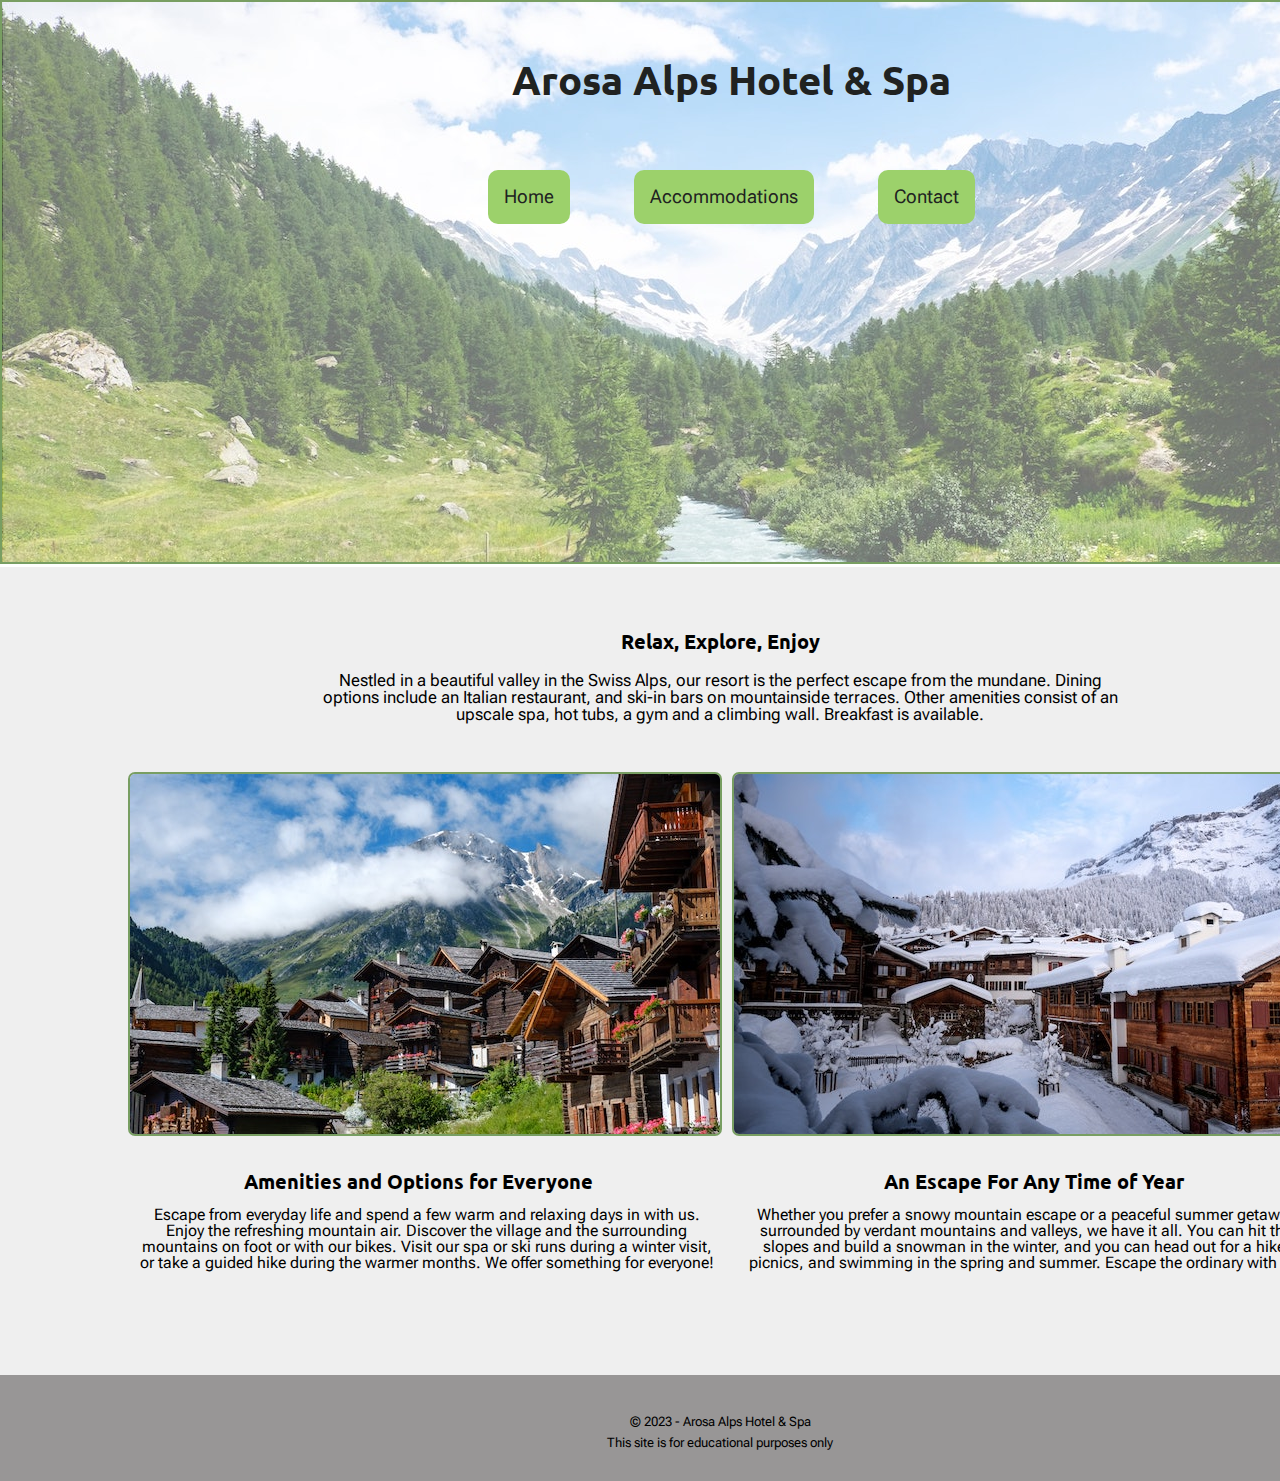
==== commit 7fa3d041: "Update index.html" ====
--- a/index.html
+++ b/index.html
@@ -7,8 +7,8 @@
         <title>Arosa Alps Hotel & Spa</title>
 
         <!-- FAVICON -->
-        <link rel="shortcut icon" href="images/favicon.ico" type="image/x-icon">
-        <link rel="icon" href="images/favicon.ico" type="image/x-icon">
+        <link rel="shortcut icon" href="/favicon.ico" type="image/x-icon">
+        <link rel="icon" href="/favicon.ico" type="image/x-icon">
 
         <!-- FONTS -->
         <link rel="preconnect" href="https://fonts.googleapis.com">
@@ -63,4 +63,4 @@
         <p>&copy; 2023 - Arosa Alps Hotel & Spa</p>
         <p>This site is for educational purposes only</p>
     </footer>
-</html>+</html>
